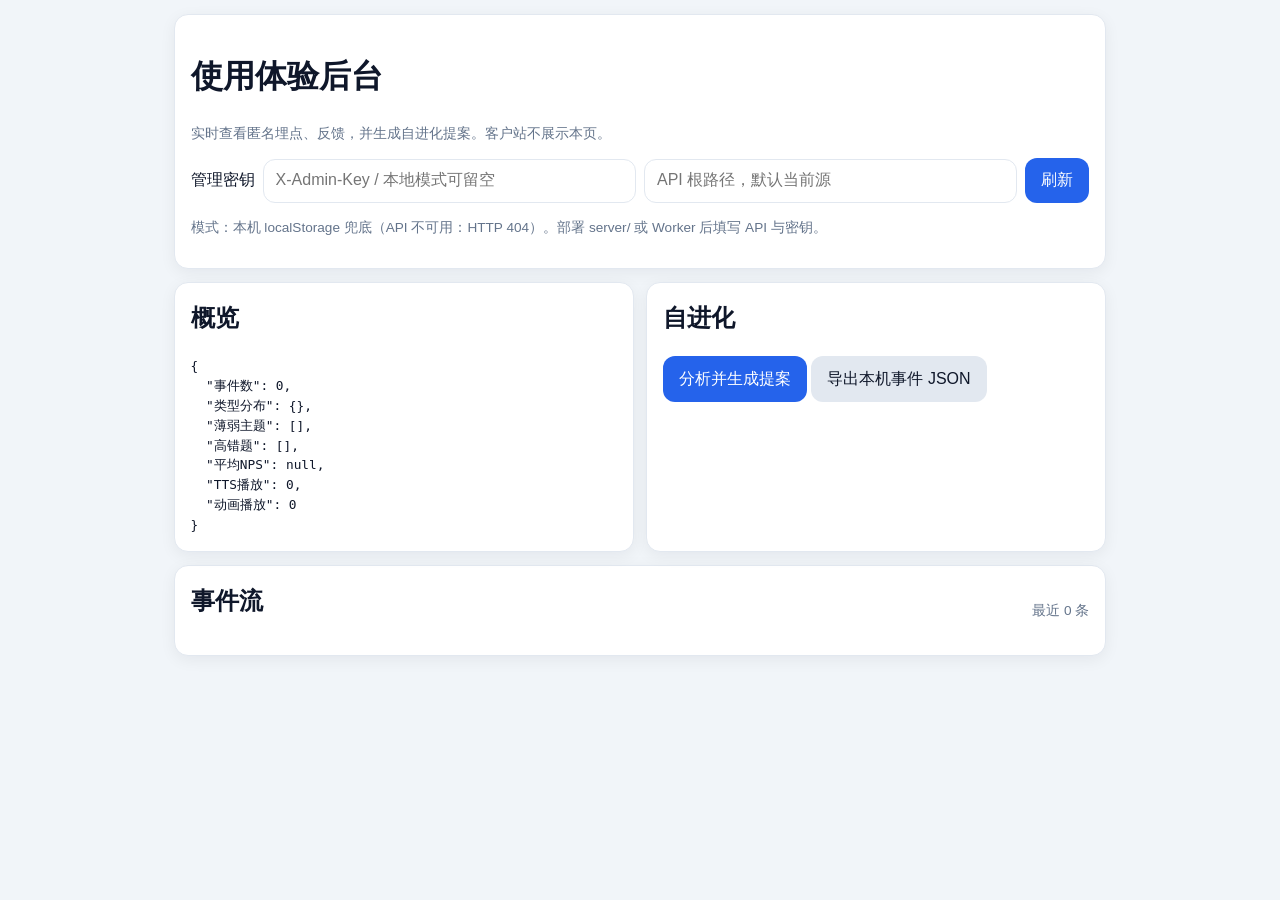
==== admin.html @ 5b2f26a0 "deploy: customer static site for gaokao-math" ====
<!DOCTYPE html>
<html lang="zh-CN">
<head>
  <meta charset="UTF-8" />
  <meta name="viewport" content="width=device-width, initial-scale=1, viewport-fit=cover" />
  <title>使用体验后台 · 高考数学</title>
  <link rel="stylesheet" href="css/styles.css" />
  <style>
    .admin-wrap { max-width: 960px; margin: 0 auto; padding: 0.85rem; }
    .feed { max-height: 420px; overflow: auto; font-size: 0.85rem; }
    .feed li { border-bottom: 1px solid var(--border); padding: 0.5rem 0; }
    .grid2 { display: grid; gap: 0.75rem; }
    @media (min-width: 700px) { .grid2 { grid-template-columns: 1fr 1fr; } }
    .mono { font-family: ui-monospace, monospace; font-size: 0.8rem; white-space: pre-wrap; }
    .key-row { display: flex; gap: 0.5rem; flex-wrap: wrap; align-items: center; }
    .key-row input { flex: 1; min-width: 140px; min-height: 44px; border-radius: 12px; border: 1px solid var(--border); padding: 0.5rem 0.75rem; }
  </style>
</head>
<body>
  <div class="admin-wrap">
    <header class="card">
      <h1>使用体验后台</h1>
      <p class="muted small">实时查看匿名埋点、反馈，并生成自进化提案。客户站不展示本页。</p>
      <div class="key-row">
        <label>管理密钥</label>
        <input id="admin-key" type="password" placeholder="X-Admin-Key / 本地模式可留空" />
        <input id="api-base" type="text" placeholder="API 根路径，默认当前源" value="" />
        <button class="btn primary" id="btn-refresh">刷新</button>
      </div>
      <p class="small muted" id="mode-hint"></p>
    </header>

    <section class="grid2">
      <div class="card">
        <h2>概览</h2>
        <div id="stats" class="mono">加载中…</div>
      </div>
      <div class="card">
        <h2>自进化</h2>
        <button class="btn primary" id="btn-evolve">分析并生成提案</button>
        <button class="btn" id="btn-export">导出本机事件 JSON</button>
        <div id="proposal" class="mono" style="margin-top:0.75rem"></div>
      </div>
    </section>

    <section class="card">
      <div class="row-between">
        <h2>事件流</h2>
        <span class="muted small" id="feed-meta"></span>
      </div>
      <ul class="feed hist-list" id="feed"></ul>
    </section>
  </div>

  <script src="js/config.js"></script>
  <script src="js/questions.js"></script>
  <script src="js/telemetry.js"></script>
  <script src="js/evolution.js"></script>
  <script>
    const keyEl = document.getElementById("admin-key");
    const baseEl = document.getElementById("api-base");
    keyEl.value = localStorage.getItem("gaokao_admin_key") || "";
    baseEl.value = localStorage.getItem("gaokao_api_base") || "";

    function apiBase() {
      const b = (baseEl.value || "").replace(/\/$/, "");
      return b || location.origin;
    }
    function headers() {
      const h = { "Content-Type": "application/json" };
      if (keyEl.value) h["X-Admin-Key"] = keyEl.value;
      return h;
    }
    function saveCreds() {
      localStorage.setItem("gaokao_admin_key", keyEl.value);
      localStorage.setItem("gaokao_api_base", baseEl.value);
    }

    async function fetchEvents() {
      saveCreds();
      try {
        const res = await fetch(apiBase() + "/api/events?limit=200", { headers: headers() });
        if (!res.ok) throw new Error("HTTP " + res.status);
        const data = await res.json();
        document.getElementById("mode-hint").textContent = "模式：远端 API（" + apiBase() + "）";
        return data.events || [];
      } catch (e) {
        document.getElementById("mode-hint").textContent =
          "模式：本机 localStorage 兜底（API 不可用：" + e.message + "）。部署 server/ 或 Worker 后填写 API 与密钥。";
        return GaokaoTelemetry.getLocalFeed();
      }
    }

    function render(events) {
      const analysis = GaokaoEvolution.analyze(events);
      document.getElementById("stats").textContent = JSON.stringify(
        {
          事件数: analysis.eventCount,
          类型分布: analysis.byType,
          薄弱主题: analysis.weakTopics.slice(0, 5),
          高错题: analysis.weakProblems.slice(0, 5),
          平均NPS: analysis.avgNps,
          TTS播放: analysis.tts.play,
          动画播放: analysis.anim.play
        },
        null,
        2
      );
      const feed = document.getElementById("feed");
      feed.innerHTML = events
        .slice(0, 100)
        .map((ev) => {
          return (
            "<li><b>" +
            ev.type +
            "</b> <span class='muted'>" +
            (ev.ts || "") +
            "</span><div class='mono'>" +
            JSON.stringify(ev.payload || {}) +
            "</div></li>"
          );
        })
        .join("");
      document.getElementById("feed-meta").textContent = "最近 " + Math.min(100, events.length) + " 条";
      window.__events = events;
    }

    document.getElementById("btn-refresh").onclick = async () => {
      render(await fetchEvents());
    };

    document.getElementById("btn-evolve").onclick = async () => {
      saveCreds();
      try {
        const res = await fetch(apiBase() + "/api/evolve", { method: "POST", headers: headers() });
        if (res.ok) {
          const data = await res.json();
          document.getElementById("proposal").textContent = JSON.stringify(data.proposal, null, 2);
          return;
        }
      } catch (e) {}
      const events = window.__events || (await fetchEvents());
      const analysis = GaokaoEvolution.analyze(events);
      const prop = GaokaoEvolution.propose(analysis, window.GAOKAO_QUESTIONS);
      document.getElementById("proposal").textContent = JSON.stringify(prop, null, 2);
      const blob = new Blob([JSON.stringify(prop, null, 2)], { type: "application/json" });
      const a = document.createElement("a");
      a.href = URL.createObjectURL(blob);
      a.download = prop.id + ".json";
      a.click();
    };

    document.getElementById("btn-export").onclick = () => {
      const data = GaokaoTelemetry.exportQueue();
      const blob = new Blob([JSON.stringify(data, null, 2)], { type: "application/json" });
      const a = document.createElement("a");
      a.href = URL.createObjectURL(blob);
      a.download = "gaokao-events-export.json";
      a.click();
    };

    window.addEventListener("gaokao-telemetry", async () => {
      render(await fetchEvents());
    });

    fetchEvents().then(render);
  </script>
</body>
</html>
---- css/styles.css ----
/* 高考数学 MVP — 移动优先，iPhone Safari */
:root {
  --bg: #f1f5f9;
  --card: #ffffff;
  --text: #0f172a;
  --muted: #64748b;
  --primary: #2563eb;
  --primary-press: #1d4ed8;
  --danger: #dc2626;
  --success: #16a34a;
  --border: #e2e8f0;
  --radius: 14px;
  --tap: 44px;
  --shadow: 0 4px 16px rgba(15, 23, 42, 0.06);
  --safe-b: env(safe-area-inset-bottom, 0px);
  --safe-t: env(safe-area-inset-top, 0px);
}

* { box-sizing: border-box; -webkit-tap-highlight-color: transparent; }
html { font-size: 16px; }
body {
  margin: 0;
  font-family: -apple-system, BlinkMacSystemFont, "PingFang SC", "Hiragino Sans GB", "Microsoft YaHei", sans-serif;
  background: var(--bg);
  color: var(--text);
  line-height: 1.55;
  padding-bottom: calc(12px + var(--safe-b));
}
button, input, select { font: inherit; }
button {
  min-height: var(--tap);
  border: none;
  border-radius: 12px;
  padding: 0.65rem 1rem;
  background: #e2e8f0;
  color: var(--text);
  cursor: pointer;
}
button:active { transform: scale(0.98); }
button:disabled { opacity: 0.45; cursor: not-allowed; }

#app { max-width: 720px; margin: 0 auto; min-height: 100vh; }

.app-header {
  position: sticky;
  top: 0;
  z-index: 20;
  display: flex;
  align-items: center;
  justify-content: space-between;
  gap: 0.5rem;
  padding: calc(0.6rem + var(--safe-t)) 0.75rem 0.6rem;
  background: rgba(255,255,255,0.92);
  backdrop-filter: blur(10px);
  -webkit-backdrop-filter: blur(10px);
  border-bottom: 1px solid var(--border);
}
.logo {
  font-weight: 700;
  background: transparent;
  color: var(--primary);
  padding: 0.4rem 0.5rem;
  min-height: auto;
}
.nav { display: flex; gap: 0.25rem; flex-wrap: wrap; justify-content: flex-end; }
.nav button {
  background: transparent;
  min-height: 40px;
  padding: 0.35rem 0.55rem;
  color: var(--muted);
  font-size: 0.9rem;
}
.nav button.active { color: var(--primary); font-weight: 600; background: #eff6ff; }

.main { padding: 0.85rem; }
.app-footer {
  text-align: center;
  color: var(--muted);
  font-size: 0.75rem;
  padding: 1.5rem 1rem calc(1rem + var(--safe-b));
}

.hero {
  background: linear-gradient(145deg, #1e3a8a, #2563eb 55%, #38bdf8);
  color: #fff;
  border-radius: calc(var(--radius) + 4px);
  padding: 1.4rem 1.1rem 1.2rem;
  box-shadow: var(--shadow);
  margin-bottom: 1rem;
}
.hero h1 { margin: 0 0 0.35rem; font-size: 1.65rem; }
.subtitle { margin: 0 0 1rem; opacity: 0.92; font-size: 0.95rem; }
.hero-actions { display: flex; flex-wrap: wrap; gap: 0.5rem; margin-bottom: 1rem; }
.hero .btn { background: #fff; color: #1e3a8a; }
.hero .btn.primary { background: #0f172a; color: #fff; }
.stat-row {
  display: grid;
  grid-template-columns: repeat(4, 1fr);
  gap: 0.4rem;
}
.stat {
  background: rgba(255,255,255,0.15);
  border-radius: 12px;
  padding: 0.55rem 0.25rem;
  text-align: center;
}
.stat b { display: block; font-size: 1.15rem; }
.stat span { font-size: 0.7rem; opacity: 0.9; }
.card .stat-row .stat { background: #f8fafc; color: var(--text); }

.card {
  background: var(--card);
  border-radius: var(--radius);
  padding: 1rem;
  margin-bottom: 0.85rem;
  box-shadow: var(--shadow);
  border: 1px solid var(--border);
}
.muted-card { background: #f8fafc; }
.card h2, .card h3 { margin-top: 0; }

.btn.primary { background: var(--primary); color: #fff; }
.btn.primary:active { background: var(--primary-press); }
.btn.danger { background: #fee2e2; color: var(--danger); }
.btn.success { background: #dcfce7; color: var(--success); }
.btn.ghost { background: transparent; }
.btn.small { min-height: 36px; padding: 0.35rem 0.7rem; font-size: 0.875rem; }
.btn-lg { width: 100%; font-size: 1.05rem; }
.btn .badge, .badge {
  display: inline-block;
  margin-left: 0.35rem;
  background: #ef4444;
  color: #fff;
  border-radius: 999px;
  padding: 0.05rem 0.45rem;
  font-size: 0.75rem;
}

.chip-wrap { display: flex; flex-wrap: wrap; gap: 0.45rem; }
.chip {
  background: #eff6ff;
  color: var(--primary);
  border: 1px solid #bfdbfe;
  border-radius: 999px;
  padding: 0.45rem 0.85rem;
  min-height: 40px;
}

.toolbar.sticky {
  position: sticky;
  top: 58px;
  z-index: 10;
  display: grid;
  gap: 0.5rem;
  background: var(--bg);
  padding: 0.35rem 0 0.6rem;
}
.search, .select {
  width: 100%;
  min-height: var(--tap);
  border: 1px solid var(--border);
  border-radius: 12px;
  padding: 0.6rem 0.85rem;
  background: #fff;
}
.result-count { color: var(--muted); font-size: 0.875rem; margin: 0 0 0.5rem; }

.problem-list { display: grid; gap: 0.65rem; }
.problem-card {
  display: block;
  width: 100%;
  text-align: left;
  background: var(--card);
  border: 1px solid var(--border);
  border-radius: var(--radius);
  padding: 0.85rem;
  box-shadow: var(--shadow);
}
.pc-top { display: flex; justify-content: space-between; margin-bottom: 0.25rem; }
.tag {
  background: #e0e7ff;
  color: #3730a3;
  font-size: 0.75rem;
  padding: 0.15rem 0.45rem;
  border-radius: 6px;
}
.diff { color: #f59e0b; font-size: 0.8rem; letter-spacing: 1px; }
.pc-title { font-weight: 650; margin-bottom: 0.25rem; }
.pc-stem { color: var(--muted); font-size: 0.9rem; margin-bottom: 0.45rem; }
.pc-tags { display: flex; flex-wrap: wrap; gap: 0.3rem; align-items: center; }
.mini-tag {
  font-size: 0.72rem;
  background: #f1f5f9;
  color: #475569;
  padding: 0.12rem 0.4rem;
  border-radius: 6px;
}

.problem-head h1 { font-size: 1.35rem; margin: 0.35rem 0; }
.tabs {
  display: flex;
  gap: 0.35rem;
  overflow-x: auto;
  -webkit-overflow-scrolling: touch;
  padding: 0.35rem 0 0.65rem;
  scrollbar-width: none;
}
.tabs::-webkit-scrollbar { display: none; }
.tab {
  flex: 0 0 auto;
  background: #fff;
  border: 1px solid var(--border);
  color: var(--muted);
  min-height: 40px;
  padding: 0.4rem 0.75rem;
  border-radius: 999px;
  font-size: 0.88rem;
}
.tab.active {
  background: var(--primary);
  border-color: var(--primary);
  color: #fff;
}

.stem-box {
  background: #f8fafc;
  border-radius: 12px;
  padding: 0.85rem;
  border: 1px solid var(--border);
  white-space: pre-wrap;
}
.small-pad { padding: 0.65rem; }
.choices { padding-left: 1.1rem; }
.steps { padding-left: 1.2rem; }
.steps li { margin-bottom: 0.55rem; }
.kp-list { padding-left: 1.1rem; }
.history-note {
  background: #fffbeb;
  border: 1px solid #fde68a;
  border-radius: 12px;
  padding: 0.85rem;
}
.speech-bar { display: flex; gap: 0.5rem; margin-top: 0.85rem; flex-wrap: wrap; }

.anim-host {
  width: 100%;
  min-height: 200px;
  background: #f8fafc;
  border: 1px dashed #cbd5e1;
  border-radius: 12px;
  margin-bottom: 0.75rem;
  overflow: hidden;
  display: flex;
  flex-direction: column;
  align-items: center;
  justify-content: center;
}
.anim-svg, .anim-canvas { max-width: 100%; display: block; }
.anim-caption { font-size: 0.8rem; color: var(--muted); padding: 0.4rem; }

.choice-btns { display: grid; gap: 0.5rem; margin: 0.75rem 0; }
.choice-btn.selected { outline: 2px solid var(--primary); background: #eff6ff; }
.self-grade { display: flex; gap: 0.5rem; flex-wrap: wrap; margin-top: 0.75rem; }
.ok { color: var(--success); font-weight: 600; }
.bad { color: var(--danger); font-weight: 600; }
.muted { color: var(--muted); }
.small { font-size: 0.85rem; }

.hist-list { list-style: none; padding: 0; margin: 0; }
.hist-list li {
  display: flex;
  flex-wrap: wrap;
  gap: 0.35rem 0.65rem;
  align-items: center;
  padding: 0.7rem 0;
  border-bottom: 1px solid var(--border);
}
.hist-list.compact li { padding: 0.45rem 0; }
.linkish {
  background: transparent;
  color: var(--primary);
  padding: 0;
  min-height: auto;
  text-align: left;
  font-weight: 600;
}
.pill {
  font-size: 0.72rem;
  padding: 0.1rem 0.45rem;
  border-radius: 999px;
  background: #e2e8f0;
}
.pill.correct { background: #dcfce7; color: #166534; }
.pill.wrong { background: #fee2e2; color: #991b1b; }
.pill.viewed, .pill.scan { background: #e0e7ff; color: #3730a3; }
.row-between { display: flex; justify-content: space-between; align-items: center; gap: 0.5rem; }

.anki-card .anki-front {
  font-size: 1.05rem;
  background: #f8fafc;
  border-radius: 12px;
  padding: 1rem;
  margin: 0.75rem 0;
  border: 1px solid var(--border);
  min-height: 100px;
}
.anki-back {
  background: #eff6ff;
  border-radius: 12px;
  padding: 1rem;
  margin-bottom: 0.85rem;
  border: 1px solid #bfdbfe;
  white-space: pre-wrap;
}
.anki-actions {
  display: grid;
  grid-template-columns: repeat(4, 1fr);
  gap: 0.4rem;
}
.anki-actions .btn { padding: 0.55rem 0.2rem; font-size: 0.85rem; }

@media (min-width: 600px) {
  .stat-row { gap: 0.75rem; }
  .toolbar.sticky { grid-template-columns: 1fr 180px; }
  .hero-actions .btn-lg { width: auto; min-width: 140px; }
}
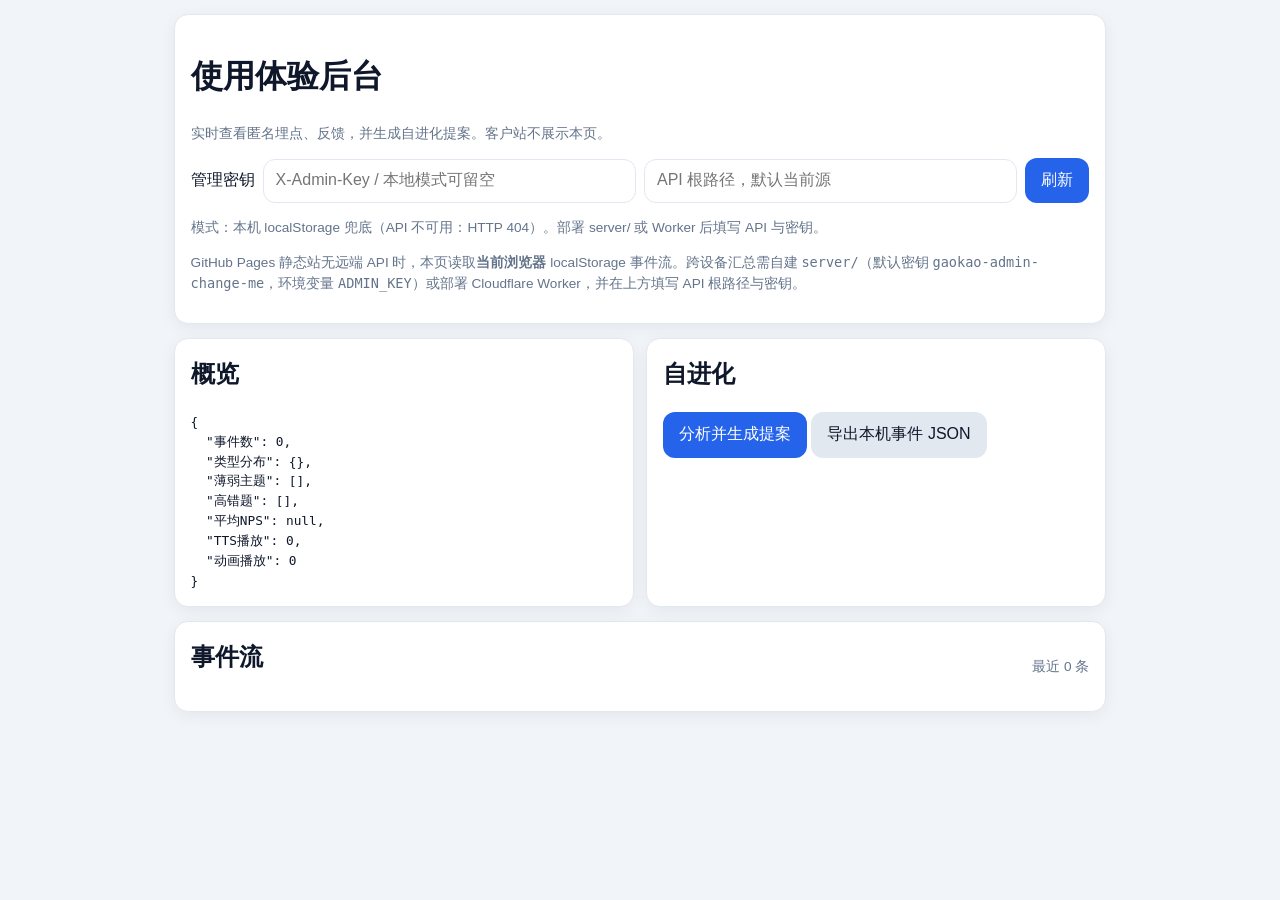
==== commit 9913234a: "deploy: fix feedback telemetry + time_on_step (v1.1.1)" ====
--- a/admin.html
+++ b/admin.html
@@ -28,6 +28,7 @@
         <button class="btn primary" id="btn-refresh">刷新</button>
       </div>
       <p class="small muted" id="mode-hint"></p>
+      <p class="small muted">GitHub Pages 静态站无远端 API 时，本页读取<strong>当前浏览器</strong> localStorage 事件流。跨设备汇总需自建 <code>server/</code>（默认密钥 <code>gaokao-admin-change-me</code>，环境变量 <code>ADMIN_KEY</code>）或部署 Cloudflare Worker，并在上方填写 API 根路径与密钥。</p>
     </header>
 
     <section class="grid2">
